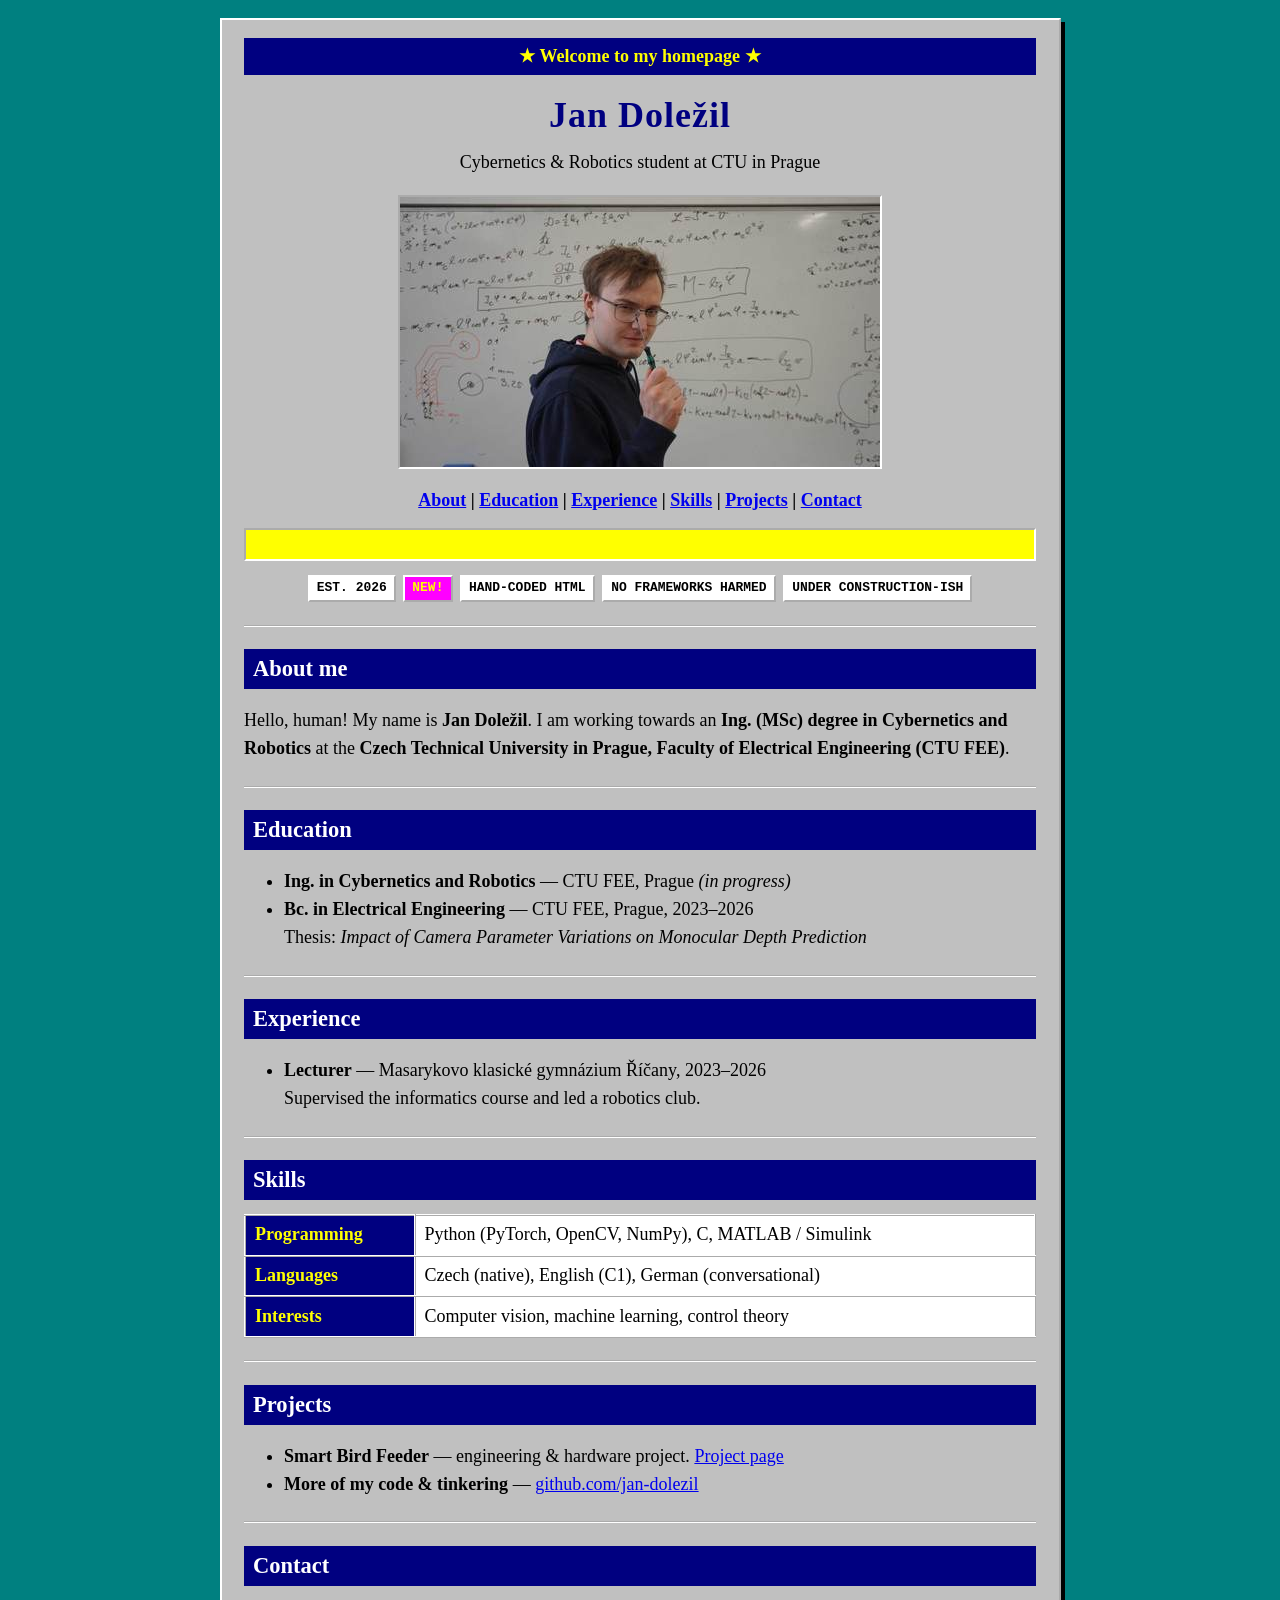
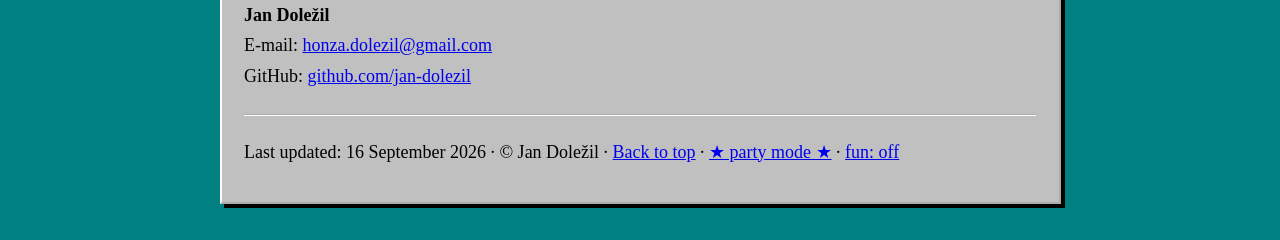
==== index.html @ 212049ea "No fun mode" ====
<!DOCTYPE html>
<html lang="en" data-fun="on">
<head>
  <meta charset="utf-8">
  <meta name="viewport" content="width=device-width, initial-scale=1">
  <title>Jan Doležil — Cybernetics &amp; Robotics, CTU Prague</title>
  <meta name="description" content="Jan Doležil is a Cybernetics and Robotics student at CTU in Prague, focused on computer vision and monocular depth estimation. Online CV, projects and contact.">
  <link rel="canonical" href="https://jan-dolezil.github.io/">
  <meta name="robots" content="index, follow">
  <meta name="author" content="Jan Doležil">
  <meta name="theme-color" content="#000080">
  <link rel="icon" href="/favicon.ico" sizes="any">
  <link rel="stylesheet" href="/style.css">
  
  <meta property="og:type" content="website">
  <meta property="og:site_name" content="Jan Doležil">
  <meta property="og:title" content="Jan Doležil — Cybernetics &amp; Robotics, CTU Prague">
  <meta property="og:description" content="Online CV of Jan Doležil: Cybernetics and Robotics student at CTU in Prague, computer vision, monocular depth estimation.">
  <meta property="og:url" content="https://jan-dolezil.github.io/">
  <meta property="og:image" content="https://jan-dolezil.github.io/photo.jpg">
  <meta name="twitter:card" content="summary">
  <meta name="twitter:title" content="Jan Doležil — Cybernetics &amp; Robotics, CTU Prague">
  <meta name="twitter:description" content="Online CV of Jan Doležil: Cybernetics and Robotics student at CTU in Prague, computer vision, monocular depth estimation.">
  <meta name="twitter:image" content="https://jan-dolezil.github.io/photo.jpg">
  <link rel="alternate" type="text/plain" title="Jan Doležil in plain text" href="/about.txt">
  <script type="application/ld+json">
  {
    "@context": "https://schema.org",
    "@type": "Person",
    "name": "Jan Doležil",
    "url": "https://jan-dolezil.github.io/",
    "image": "https://jan-dolezil.github.io/photo.jpg",
    "email": "mailto:honza.dolezil@gmail.com",
    "nationality": "Czech",
    "jobTitle": "MSc student in Cybernetics and Robotics",
    "affiliation": {
      "@type": "CollegeOrUniversity",
      "name": "Czech Technical University in Prague, Faculty of Electrical Engineering"
    },
    "alumniOf": {
      "@type": "CollegeOrUniversity",
      "name": "Czech Technical University in Prague, Faculty of Electrical Engineering"
    },
    "knowsAbout": ["Computer Vision", "Monocular Depth Estimation", "Dense Prediction", "Robotics", "Control Theory", "Python", "PyTorch", "OpenCV"],
    "sameAs": ["https://github.com/jan-dolezil"]
  }
  </script>
</head>
<body>
  <a class="skip" href="#main">Skip to content</a>

  <div class="page">
    <header class="site-header">
      <p class="eyebrow">&#9733; Welcome to my homepage &#9733;</p>
      <h1>Jan Doležil</h1>
      <p class="tagline">Cybernetics &amp; Robotics student at CTU in Prague</p>
      <img src="/photo.jpg" alt="Portrait photo of Jan Doležil" width="480" height="270" fetchpriority="high">
      <nav aria-label="On this page">
        <a href="#about">About</a> |
        <a href="#education">Education</a> |
        <a href="#experience">Experience</a> |
        <a href="#skills">Skills</a> |
        <a href="#projects">Projects</a> |
        <a href="#contact">Contact</a>
      </nav>
      <p class="ticker-wrap fun-only" aria-hidden="true"><span class="ticker"><span>&#9733; HELLO HUMAN &#9733; THIS PAGE NOW 20% FUNNIER &#9733; BEST VIEWED AT 800&times;600 &#9733; NO COOKIES, ONLY CURIOSITY &#9733; MY PHOTO DOES A TRICK IF YOU CLICK IT 5&times; &#9733; TRY THE KONAMI CODE&hellip; &#9733;&nbsp;</span></span></p>
      <p class="badges fun-only" aria-label="Silly badges">
        <span class="badge">est. 2026</span>
        <span class="badge hot">NEW!</span>
        <span class="badge">hand-coded html</span>
        <span class="badge">no frameworks harmed</span>
        <span class="badge">under construction-ish</span>
      </p>
    </header>

    <hr>

    <main id="main">
      <section id="about" aria-labelledby="about-h">
        <h2 id="about-h">About me</h2>
        <p>Hello, human! My name is <strong>Jan Doležil</strong>. I am working towards an
        <strong>Ing. (MSc) degree in Cybernetics and Robotics</strong> at the
        <strong>Czech Technical University in Prague, Faculty of Electrical Engineering (CTU FEE)</strong>.</p>
      </section>

      <hr>

      <section id="education" aria-labelledby="edu-h">
        <h2 id="edu-h">Education</h2>
        <ul>
          <li><strong>Ing. in Cybernetics and Robotics</strong> — CTU FEE, Prague <em>(in progress)</em></li>
          <li><strong>Bc. in Electrical Engineering</strong> — CTU FEE, Prague, 2023–2026<br>
            Thesis: <cite>Impact of Camera Parameter Variations on Monocular Depth Prediction</cite></li>
        </ul>
      </section>

      <hr>

      <section id="experience" aria-labelledby="exp-h">
        <h2 id="exp-h">Experience</h2>
        <ul>
          <li><strong>Lecturer</strong> — Masarykovo klasické gymnázium Říčany, 2023–2026<br>
            Supervised the informatics course and led a robotics club.</li>
        </ul>
      </section>

      <hr>

      <section id="skills" aria-labelledby="skills-h">
        <h2 id="skills-h">Skills</h2>
        <table>
          <tr><th scope="row">Programming</th><td>Python (PyTorch, OpenCV, NumPy), C, MATLAB / Simulink</td></tr>
          <tr><th scope="row">Languages</th><td>Czech (native), English (C1), German (conversational)</td></tr>
          <tr><th scope="row">Interests</th><td>Computer vision, machine learning, control theory</td></tr>
        </table>
      </section>

      <hr>

      <section id="projects" aria-labelledby="proj-h">
        <h2 id="proj-h">Projects</h2>
        <ul>
          <li><strong>Smart Bird Feeder</strong> — engineering &amp; hardware project.
            <a href="https://dolezj47-82bfc8.pages.fel.cvut.cz/projekty/mainproject.html">Project page</a></li>
          <li><strong>More of my code &amp; tinkering</strong> —
            <a href="https://github.com/jan-dolezil">github.com/jan-dolezil</a></li>
        </ul>
      </section>

      <hr>

      <section id="contact" aria-labelledby="contact-h">
        <h2 id="contact-h">Contact</h2>
        <address class="h-card">
          <span class="p-name"><strong>Jan Doležil</strong></span><br>
          E-mail: <a class="u-email" href="mailto:honza.dolezil@gmail.com">honza.dolezil@gmail.com</a><br>
          GitHub: <a class="u-url" href="https://github.com/jan-dolezil" rel="me">github.com/jan-dolezil</a>
        </address>   
      </section>
    </main>

    <hr>

    <footer>
      <p>Last updated: 16 September 2026 &middot; &copy; Jan Doležil &middot; <a href="#main">Back to top</a><span class="fun-only"> &middot; <a href="#main" id="party-link">&#9733; party mode &#9733;</a></span> &middot; <a href="?fun=off" id="fun-toggle2">fun: off</a></p>
    </footer>
  </div>
</body>
</html>
---- style.css ----
/* One tiny stylesheet, system fonts only, one tiny inline script for 90s gimmicks. */
html {
  background: #008080;
  color: #000;
  font-family: "Times New Roman", Times, Georgia, serif;
  font-size: 18px;
  line-height: 1.55;
  -webkit-text-size-adjust: 100%;
}

body { margin: 0; padding: 1rem 0.5rem 2rem; }

.page {
  max-width: 44rem;
  margin: 0 auto;
  background: #c0c0c0;
  border: 2px outset #fff;
  box-shadow: 4px 4px 0 #000;
  padding: 1rem 1.25rem;
}

.site-header { text-align: center; }

.eyebrow {
  background: #000080;
  color: #ff0;
  font-weight: bold;
  padding: 0.25rem;
  margin: 0 0 0.75rem;
}

h1 {
  font-size: 2rem;
  margin: 0.25rem 0;
  color: #000080;
  letter-spacing: 1px;
}

.tagline { margin: 0 0 1rem; }

img {
  display: block;
  max-width: 100%;
  height: auto;
  margin: 0 auto 1rem;
  border: 2px inset #fff;
  background: #fff;
}

nav { font-weight: bold; }

/* --- 90s fun zone (non-intrusive, motion-safe) ---
   KILL SWITCH: set <html data-fun="off"> (or ?fun=off, see head script)
   to disable ALL of the below. Every rule lives under
   html[data-fun="on"], plus a hard kill-block right after. */
html[data-fun="on"] .ticker-wrap {
  overflow: hidden;
  white-space: nowrap;
  background: #ff0;
  border: 2px inset #fff;
  margin: 0.75rem 0 0;
  padding: 0.15rem 0;
  font-family: "Courier New", Courier, monospace;
  font-size: 0.85rem;
  font-weight: bold;
}
html[data-fun="on"] .ticker { display: inline-block; padding-left: 100%; will-change: transform; }
html[data-fun="on"] .ticker span { display: inline-block; padding-right: 2rem; }

html[data-fun="on"] img { transition: transform 0.2s steps(3); }
html[data-fun="on"] img:hover { transform: rotate(-0.6deg) scale(1.01); }
html[data-fun="on"] img.fun-spin { transform: rotate(360deg) scale(1.05); transition: transform 0.6s steps(12); }

html[data-fun="on"] a:hover { background: #ff0; }
html[data-fun="on"] nav a:hover { display: inline-block; transform: rotate(-2deg); }

html[data-fun="on"] h1:hover { letter-spacing: 3px; }
html[data-fun="on"] h1 { transition: letter-spacing 0.2s steps(4); }

html[data-fun="on"] .badges {
  display: flex;
  flex-wrap: wrap;
  gap: 0.4rem;
  justify-content: center;
  margin: 0.75rem 0;
}
html[data-fun="on"] .badge {
  font-family: "Courier New", Courier, monospace;
  font-size: 0.72rem;
  font-weight: bold;
  text-transform: uppercase;
  background: #fff;
  border: 2px outset #fff;
  padding: 0.1rem 0.4rem;
}
html[data-fun="on"] .badge.hot { background: #f0f; color: #ff0; }

.tiny { font-size: 0.8rem; }
html[data-fun="on"] kbd {
  font-family: "Courier New", Courier, monospace;
  background: #fff;
  border: 2px outset #fff;
  padding: 0 0.3rem;
  font-size: 0.8em;
}

/* party mode: toggled by konami / B key / footer link */
html[data-fun="on"].party body { cursor: crosshair; }
html[data-fun="on"].party .page { box-shadow: 6px 6px 0 #f0f, 12px 12px 0 #0ff; }
html[data-fun="on"].party h1 { color: #f0f; }
html[data-fun="on"].party .eyebrow { background: linear-gradient(90deg, #f00, #ff0, #0f0, #0ff, #00f, #f0f, #f00); background-size: 400% 100%; color: #000; }
html[data-fun="on"].party img { border-color: #f0f; }

@media (prefers-reduced-motion: no-preference) {
  html[data-fun="on"] .ticker { animation: ticker-move 22s linear infinite; }
  html[data-fun="on"] .ticker-wrap:hover .ticker { animation-play-state: paused; }
  html[data-fun="on"].party .eyebrow { animation: rainbow-slide 3s linear infinite; }
  html[data-fun="on"].party h2 { animation: wiggle 0.6s steps(2) infinite; }
}
@keyframes ticker-move { to { transform: translateX(-100%); } }
@keyframes rainbow-slide { to { background-position: 400% 0; } }
@keyframes wiggle {
  0% { transform: rotate(-0.4deg); }
  100% { transform: rotate(0.4deg); }
}
@media (prefers-reduced-motion: reduce) {
  html[data-fun="on"] .ticker { padding-left: 0; }
}

/* HARD OFF: hide fun-only markup, freeze any stray motion. */
html[data-fun="off"] .fun-only { display: none !important; }
html[data-fun="off"] *, html[data-fun="off"] *::before, html[data-fun="off"] *::after {
  animation: none !important;
  transition: none !important;
}

h2 {
  background: #000080;
  color: #fff;
  font-size: 1.25rem;
  padding: 0.15rem 0.5rem;
  margin: 0 0 0.75rem;
}

a { color: #00e; }
a:visited { color: #551a8b; }
a:active { color: #f00; }

hr {
  border: 0;
  border-top: 2px groove #fff;
  margin: 1.25rem 0;
}

table { border-collapse: collapse; width: 100%; }
th, td {
  border: 2px inset #fff;
  background: #fff;
  text-align: left;
  vertical-align: top;
  padding: 0.3rem 0.5rem;
}
th { background: #000080; color: #ff0; white-space: nowrap; }

address { font-style: normal; line-height: 1.7; }

.counter {
  font-family: "Courier New", Courier, monospace;
  font-weight: bold;
  background: #000;
  color: #0f0;
  display: inline-block;
  padding: 0.2rem 0.6rem;
}

.blink { color: #f00; background: #ff0; padding: 0 0.3rem; }
@media (prefers-reduced-motion: no-preference) {
  .blink { animation: blink 1s steps(2, start) infinite; }
}
@keyframes blink { to { visibility: hidden; } }

.skip {
  position: absolute;
  left: -9999px;
}
.skip:focus {
  position: static;
  display: block;
  background: #ff0;
  color: #000;
  text-align: center;
  padding: 0.5rem;
}
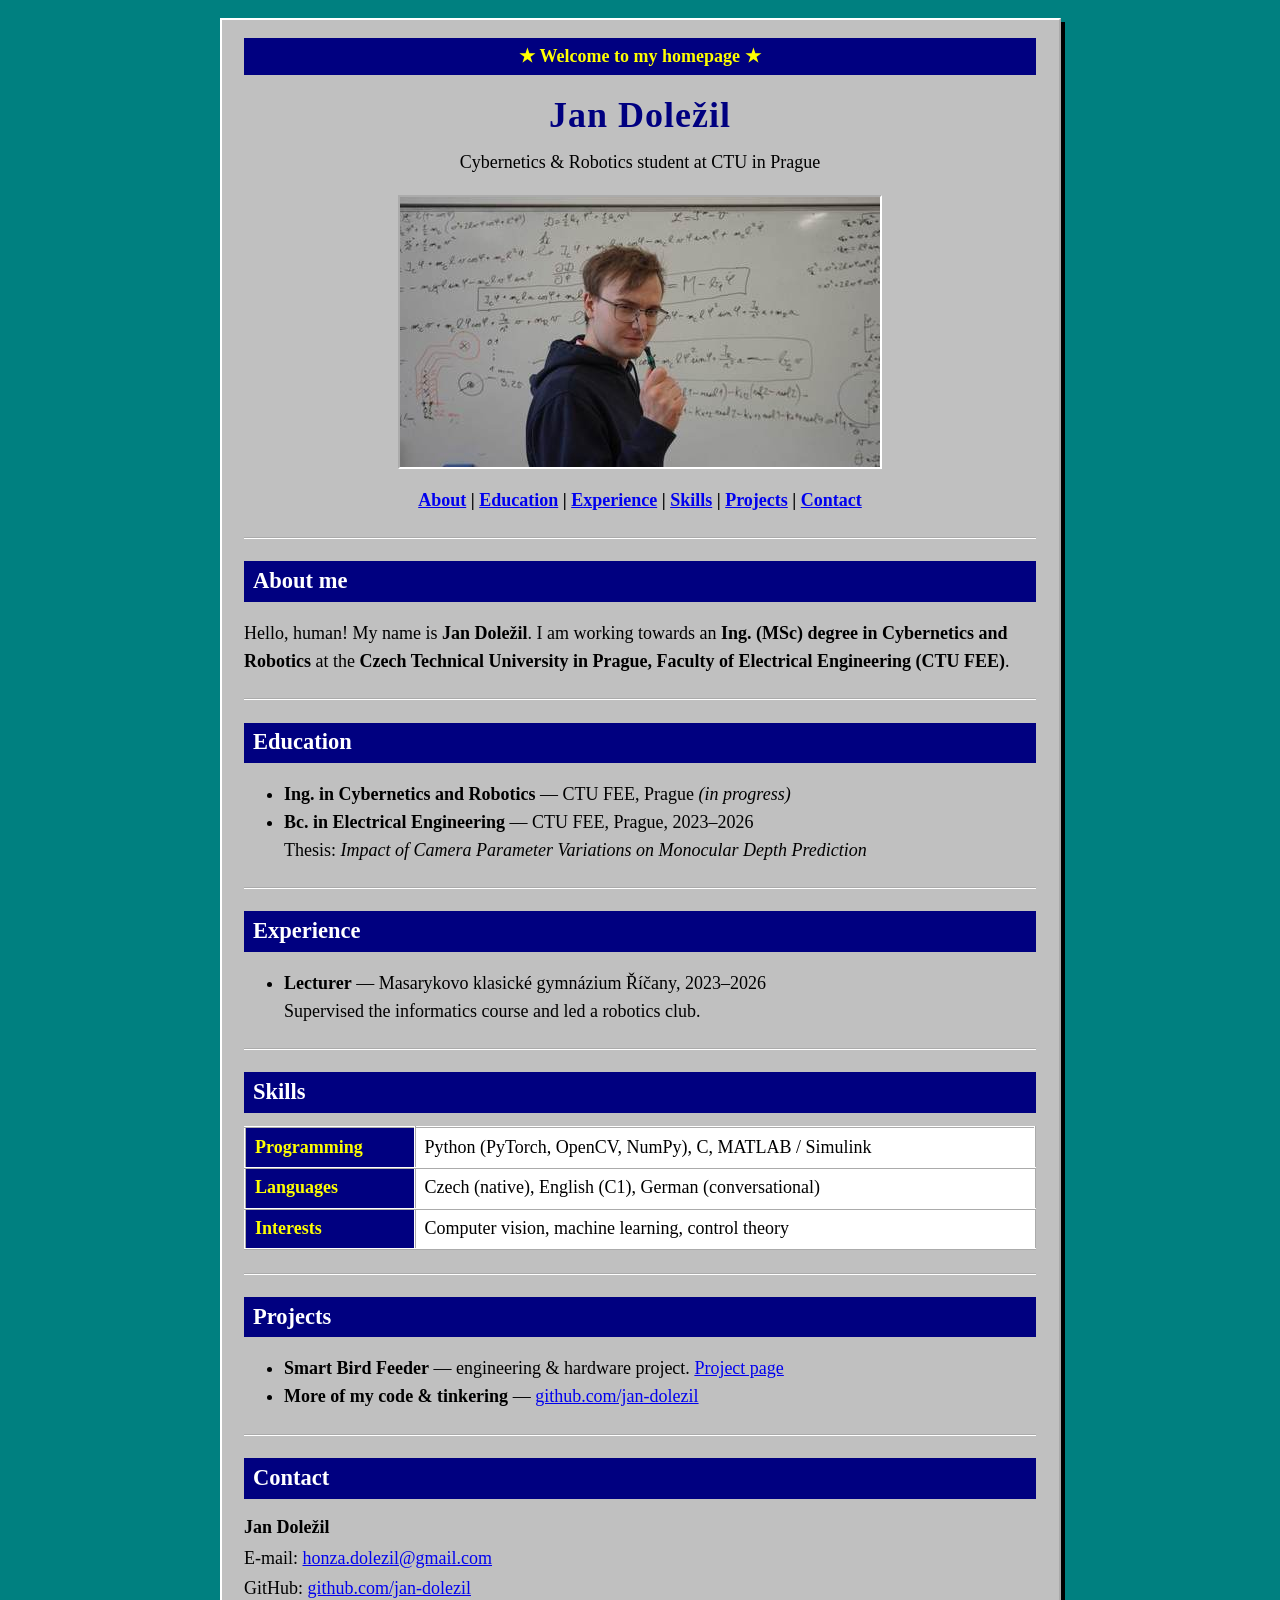
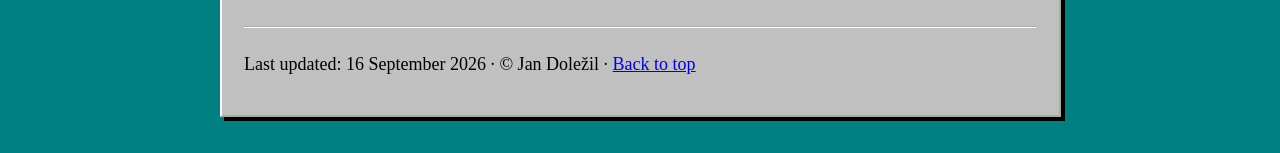
==== commit 7f0ae1ed: "fun off" ====
--- a/index.html
+++ b/index.html
@@ -1,5 +1,5 @@
 <!DOCTYPE html>
-<html lang="en" data-fun="on">
+<html lang="en">
 <head>
   <meta charset="utf-8">
   <meta name="viewport" content="width=device-width, initial-scale=1">
@@ -63,14 +63,6 @@
         <a href="#projects">Projects</a> |
         <a href="#contact">Contact</a>
       </nav>
-      <p class="ticker-wrap fun-only" aria-hidden="true"><span class="ticker"><span>&#9733; HELLO HUMAN &#9733; THIS PAGE NOW 20% FUNNIER &#9733; BEST VIEWED AT 800&times;600 &#9733; NO COOKIES, ONLY CURIOSITY &#9733; MY PHOTO DOES A TRICK IF YOU CLICK IT 5&times; &#9733; TRY THE KONAMI CODE&hellip; &#9733;&nbsp;</span></span></p>
-      <p class="badges fun-only" aria-label="Silly badges">
-        <span class="badge">est. 2026</span>
-        <span class="badge hot">NEW!</span>
-        <span class="badge">hand-coded html</span>
-        <span class="badge">no frameworks harmed</span>
-        <span class="badge">under construction-ish</span>
-      </p>
     </header>
 
     <hr>
@@ -142,7 +134,7 @@
     <hr>
 
     <footer>
-      <p>Last updated: 16 September 2026 &middot; &copy; Jan Doležil &middot; <a href="#main">Back to top</a><span class="fun-only"> &middot; <a href="#main" id="party-link">&#9733; party mode &#9733;</a></span> &middot; <a href="?fun=off" id="fun-toggle2">fun: off</a></p>
+      <p>Last updated: 16 September 2026 &middot; &copy; Jan Doležil &middot; <a href="#main">Back to top</a></p>
     </footer>
   </div>
 </body>
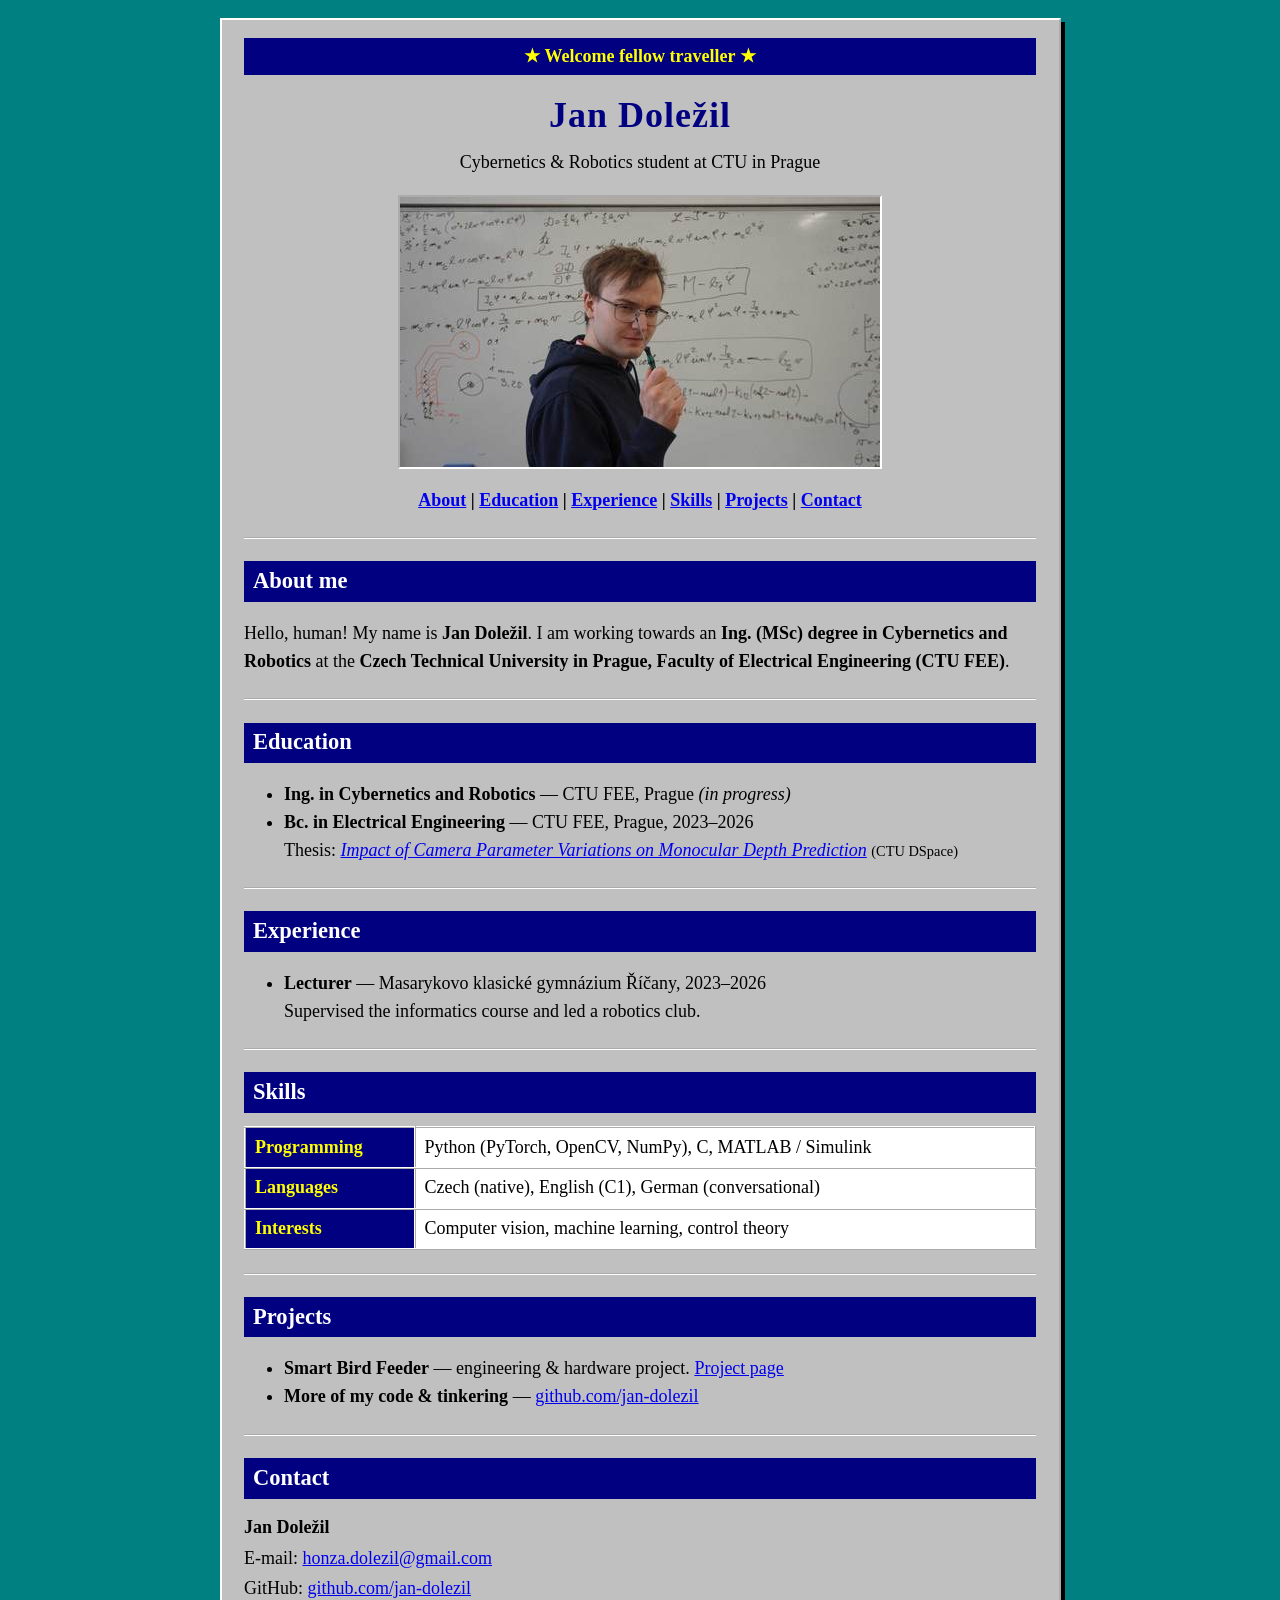
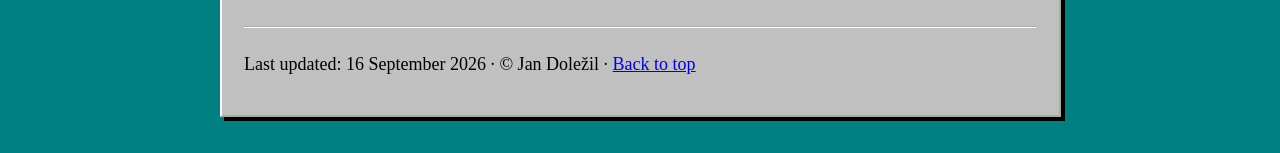
==== commit 8eb6ff28: "add Bc thesis DSpace link + Thesis schema" ====
--- a/index.html
+++ b/index.html
@@ -6,43 +6,110 @@
   <title>Jan Doležil — Cybernetics &amp; Robotics, CTU Prague</title>
   <meta name="description" content="Jan Doležil is a Cybernetics and Robotics student at CTU in Prague, focused on computer vision and monocular depth estimation. Online CV, projects and contact.">
   <link rel="canonical" href="https://jan-dolezil.github.io/">
-  <meta name="robots" content="index, follow">
+  <meta name="robots" content="index, follow, max-image-preview:large, max-snippet:-1">
+  <meta name="googlebot" content="index, follow, max-image-preview:large, max-snippet:-1">
+  <meta name="bingbot" content="index, follow">
   <meta name="author" content="Jan Doležil">
+  <meta name="creator" content="Jan Doležil">
+  <meta name="publisher" content="Jan Doležil">
+  <meta name="keywords" content="Jan Doležil, Cybernetics and Robotics, CTU Prague, Czech Technical University, computer vision, monocular depth estimation, dense prediction, robotics, control theory, Python, PyTorch, OpenCV">
+  <meta name="geo.region" content="CZ-10">
+  <meta name="geo.placename" content="Prague, Czechia">
   <meta name="theme-color" content="#000080">
-  <link rel="icon" href="/favicon.ico" sizes="any">
-  <link rel="stylesheet" href="/style.css">
-  
-  <meta property="og:type" content="website">
+  <meta name="color-scheme" content="light">
+  <meta name="format-detection" content="telephone=no">
+  <meta name="referrer" content="strict-origin-when-cross-origin">
+  <link rel="icon" href="/favicon.ico" sizes="16x16 32x32 48x48">
+  <link rel="icon" type="image/png" sizes="16x16" href="/favicon-16x16.png">
+  <link rel="icon" type="image/png" sizes="32x32" href="/favicon-32x32.png">
+  <link rel="apple-touch-icon" sizes="180x180" href="/apple-touch-icon.png">
+  <link rel="manifest" href="/site.webmanifest">
+  <style>html{background:#008080;color:#000;font-family:"Times New Roman",Times,Georgia,serif;font-size:18px;line-height:1.55;-webkit-text-size-adjust:100%;}body{margin:0;padding:1rem 0.5rem 2rem;}.page{max-width:44rem;margin:0 auto;background:#c0c0c0;border:2px outset #fff;box-shadow:4px 4px 0 #000;padding:1rem 1.25rem;}.site-header{text-align:center;}.eyebrow{background:#000080;color:#ff0;font-weight:bold;padding:0.25rem;margin:0 0 0.75rem;}h1{font-size:2rem;margin:0.25rem 0;color:#000080;letter-spacing:1px;}.tagline{margin:0 0 1rem;}img{display:block;max-width:100%;height:auto;margin:0 auto 1rem;border:2px inset #fff;background:#fff;}nav{font-weight:bold;}html[data-fun="on"] .ticker-wrap{overflow:hidden;white-space:nowrap;background:#ff0;border:2px inset #fff;margin:0.75rem 0 0;padding:0.15rem 0;font-family:"Courier New",Courier,monospace;font-size:0.85rem;font-weight:bold;}html[data-fun="on"] .ticker{display:inline-block;padding-left:100%;will-change:transform;}html[data-fun="on"] .ticker span{display:inline-block;padding-right:2rem;}html[data-fun="on"] img{transition:transform 0.2s steps(3);}html[data-fun="on"] img:hover{transform:rotate(-0.6deg) scale(1.01);}html[data-fun="on"] img.fun-spin{transform:rotate(360deg) scale(1.05);transition:transform 0.6s steps(12);}html[data-fun="on"] a:hover{background:#ff0;}html[data-fun="on"] nav a:hover{display:inline-block;transform:rotate(-2deg);}html[data-fun="on"] h1:hover{letter-spacing:3px;}html[data-fun="on"] h1{transition:letter-spacing 0.2s steps(4);}html[data-fun="on"] .badges{display:flex;flex-wrap:wrap;gap:0.4rem;justify-content:center;margin:0.75rem 0;}html[data-fun="on"] .badge{font-family:"Courier New",Courier,monospace;font-size:0.72rem;font-weight:bold;text-transform:uppercase;background:#fff;border:2px outset #fff;padding:0.1rem 0.4rem;}html[data-fun="on"] .badge.hot{background:#f0f;color:#ff0;}.tiny{font-size:0.8rem;}html[data-fun="on"] kbd{font-family:"Courier New",Courier,monospace;background:#fff;border:2px outset #fff;padding:0 0.3rem;font-size:0.8em;}html[data-fun="on"].party body{cursor:crosshair;}html[data-fun="on"].party .page{box-shadow:6px 6px 0 #f0f,12px 12px 0 #0ff;}html[data-fun="on"].party h1{color:#f0f;}html[data-fun="on"].party .eyebrow{background:linear-gradient(90deg,#f00,#ff0,#0f0,#0ff,#00f,#f0f,#f00);background-size:400% 100%;color:#000;}html[data-fun="on"].party img{border-color:#f0f;}@media (prefers-reduced-motion:no-preference){html[data-fun="on"] .ticker{animation:ticker-move 22s linear infinite;}html[data-fun="on"] .ticker-wrap:hover .ticker{animation-play-state:paused;}html[data-fun="on"].party .eyebrow{animation:rainbow-slide 3s linear infinite;}html[data-fun="on"].party h2{animation:wiggle 0.6s steps(2) infinite;}}@keyframes ticker-move{to{transform:translateX(-100%);}}@keyframes rainbow-slide{to{background-position:400% 0;}}@keyframes wiggle{0%{transform:rotate(-0.4deg);}100%{transform:rotate(0.4deg);}}@media (prefers-reduced-motion:reduce){html[data-fun="on"] .ticker{padding-left:0;}}html[data-fun="off"] .fun-only{display:none !important;}html[data-fun="off"] *,html[data-fun="off"] *::before,html[data-fun="off"] *::after{animation:none !important;transition:none !important;}h2{background:#000080;color:#fff;font-size:1.25rem;padding:0.15rem 0.5rem;margin:0 0 0.75rem;}a{color:#00e;}a:visited{color:#551a8b;}a:active{color:#f00;}hr{border:0;border-top:2px groove #fff;margin:1.25rem 0;}table{border-collapse:collapse;width:100%;}th,td{border:2px inset #fff;background:#fff;text-align:left;vertical-align:top;padding:0.3rem 0.5rem;}th{background:#000080;color:#ff0;white-space:nowrap;}address{font-style:normal;line-height:1.7;}.counter{font-family:"Courier New",Courier,monospace;font-weight:bold;background:#000;color:#0f0;display:inline-block;padding:0.2rem 0.6rem;}.blink{color:#f00;background:#ff0;padding:0 0.3rem;}@media (prefers-reduced-motion:no-preference){.blink{animation:blink 1s steps(2,start) infinite;}}@keyframes blink{to{visibility:hidden;}}.skip{position:absolute;left:-9999px;}.skip:focus{position:static;display:block;background:#ff0;color:#000;text-align:center;padding:0.5rem;}</style>
+  <link rel="author" type="text/plain" href="/about.txt">
+  <link rel="alternate" type="text/plain" title="Jan Doležil in plain text" href="/about.txt">
+
+  <meta property="og:type" content="profile">
   <meta property="og:site_name" content="Jan Doležil">
+  <meta property="og:locale" content="en_US">
   <meta property="og:title" content="Jan Doležil — Cybernetics &amp; Robotics, CTU Prague">
   <meta property="og:description" content="Online CV of Jan Doležil: Cybernetics and Robotics student at CTU in Prague, computer vision, monocular depth estimation.">
   <meta property="og:url" content="https://jan-dolezil.github.io/">
-  <meta property="og:image" content="https://jan-dolezil.github.io/photo.jpg">
-  <meta name="twitter:card" content="summary">
+  <meta property="og:image" content="https://jan-dolezil.github.io/og-image.jpg">
+  <meta property="og:image:secure_url" content="https://jan-dolezil.github.io/og-image.jpg">
+  <meta property="og:image:type" content="image/jpeg">
+  <meta property="og:image:width" content="1200">
+  <meta property="og:image:height" content="630">
+  <meta property="og:image:alt" content="Jan Doležil — Cybernetics & Robotics, CTU Prague">
+  <meta property="profile:first_name" content="Jan">
+  <meta property="profile:last_name" content="Doležil">
+  <meta name="twitter:card" content="summary_large_image">
   <meta name="twitter:title" content="Jan Doležil — Cybernetics &amp; Robotics, CTU Prague">
   <meta name="twitter:description" content="Online CV of Jan Doležil: Cybernetics and Robotics student at CTU in Prague, computer vision, monocular depth estimation.">
-  <meta name="twitter:image" content="https://jan-dolezil.github.io/photo.jpg">
-  <link rel="alternate" type="text/plain" title="Jan Doležil in plain text" href="/about.txt">
+  <meta name="twitter:image" content="https://jan-dolezil.github.io/og-image.jpg">
+  <meta name="twitter:image:alt" content="Jan Doležil — Cybernetics & Robotics, CTU Prague">
   <script type="application/ld+json">
   {
     "@context": "https://schema.org",
-    "@type": "Person",
-    "name": "Jan Doležil",
-    "url": "https://jan-dolezil.github.io/",
-    "image": "https://jan-dolezil.github.io/photo.jpg",
-    "email": "mailto:honza.dolezil@gmail.com",
-    "nationality": "Czech",
-    "jobTitle": "MSc student in Cybernetics and Robotics",
-    "affiliation": {
-      "@type": "CollegeOrUniversity",
-      "name": "Czech Technical University in Prague, Faculty of Electrical Engineering"
-    },
-    "alumniOf": {
-      "@type": "CollegeOrUniversity",
-      "name": "Czech Technical University in Prague, Faculty of Electrical Engineering"
-    },
-    "knowsAbout": ["Computer Vision", "Monocular Depth Estimation", "Dense Prediction", "Robotics", "Control Theory", "Python", "PyTorch", "OpenCV"],
-    "sameAs": ["https://github.com/jan-dolezil"]
+    "@graph": [
+      {
+        "@type": "Person",
+        "@id": "https://jan-dolezil.github.io/#person",
+        "name": "Jan Doležil",
+        "givenName": "Jan",
+        "familyName": "Doležil",
+        "url": "https://jan-dolezil.github.io/",
+        "image": "https://jan-dolezil.github.io/photo.jpg",
+        "description": "Cybernetics and Robotics student at CTU in Prague, focused on computer vision and monocular depth estimation.",
+        "nationality": "Czech",
+        "jobTitle": "MSc student in Cybernetics and Robotics",
+        "address": { "@type": "PostalAddress", "addressLocality": "Prague", "addressCountry": "CZ" },
+        "affiliation": {
+          "@type": "CollegeOrUniversity",
+          "name": "Czech Technical University in Prague, Faculty of Electrical Engineering",
+          "url": "https://fel.cvut.cz/en"
+        },
+        "alumniOf": {
+          "@type": "CollegeOrUniversity",
+          "name": "Czech Technical University in Prague, Faculty of Electrical Engineering"
+        },
+        "knowsAbout": ["Computer Vision", "Monocular Depth Estimation", "Dense Prediction", "Robotics", "Control Theory", "Python", "PyTorch", "OpenCV"],
+        "sameAs": ["https://github.com/jan-dolezil"]
+      },
+      {
+        "@type": "Thesis",
+        "@id": "https://jan-dolezil.github.io/#thesis-bc",
+        "name": "Impact of Camera Parameter Variations on Monocular Depth Prediction",
+        "author": { "@id": "https://jan-dolezil.github.io/#person" },
+        "url": "https://dspace.cvut.cz/entities/publication/07f91632-fe97-4ae9-ada3-f9dc88d885df",
+        "inLanguage": "en",
+        "datePublished": "2026",
+        "sourceOrganization": {
+          "@type": "CollegeOrUniversity",
+          "name": "Czech Technical University in Prague, Faculty of Electrical Engineering"
+        }
+      },
+      {
+        "@type": "WebSite",
+        "@id": "https://jan-dolezil.github.io/#website",
+        "url": "https://jan-dolezil.github.io/",
+        "name": "Jan Doležil",
+        "description": "Online CV of Jan Doležil: Cybernetics and Robotics student at CTU in Prague, computer vision, monocular depth estimation.",
+        "inLanguage": "en",
+        "author": { "@id": "https://jan-dolezil.github.io/#person" }
+      },
+      {
+        "@type": "ProfilePage",
+        "@id": "https://jan-dolezil.github.io/#webpage",
+        "url": "https://jan-dolezil.github.io/",
+        "name": "Jan Doležil — Cybernetics & Robotics, CTU Prague",
+        "description": "Jan Doležil is a Cybernetics and Robotics student at CTU in Prague, focused on computer vision and monocular depth estimation. Online CV, projects and contact.",
+        "inLanguage": "en",
+        "isPartOf": { "@id": "https://jan-dolezil.github.io/#website" },
+        "about": { "@id": "https://jan-dolezil.github.io/#person" },
+        "mainEntity": { "@id": "https://jan-dolezil.github.io/#person" },
+        "primaryImageOfPage": "https://jan-dolezil.github.io/photo.jpg"
+      }
+    ]
   }
   </script>
 </head>
@@ -51,7 +118,7 @@
 
   <div class="page">
     <header class="site-header">
-      <p class="eyebrow">&#9733; Welcome to my homepage &#9733;</p>
+      <p class="eyebrow">&#9733; Welcome fellow traveller &#9733;</p>
       <h1>Jan Doležil</h1>
       <p class="tagline">Cybernetics &amp; Robotics student at CTU in Prague</p>
       <img src="/photo.jpg" alt="Portrait photo of Jan Doležil" width="480" height="270" fetchpriority="high">
@@ -82,7 +149,7 @@
         <ul>
           <li><strong>Ing. in Cybernetics and Robotics</strong> — CTU FEE, Prague <em>(in progress)</em></li>
           <li><strong>Bc. in Electrical Engineering</strong> — CTU FEE, Prague, 2023–2026<br>
-            Thesis: <cite>Impact of Camera Parameter Variations on Monocular Depth Prediction</cite></li>
+            Thesis: <a href="https://dspace.cvut.cz/entities/publication/07f91632-fe97-4ae9-ada3-f9dc88d885df"><cite>Impact of Camera Parameter Variations on Monocular Depth Prediction</cite></a> <span class="tiny">(CTU DSpace)</span></li>
         </ul>
       </section>
 
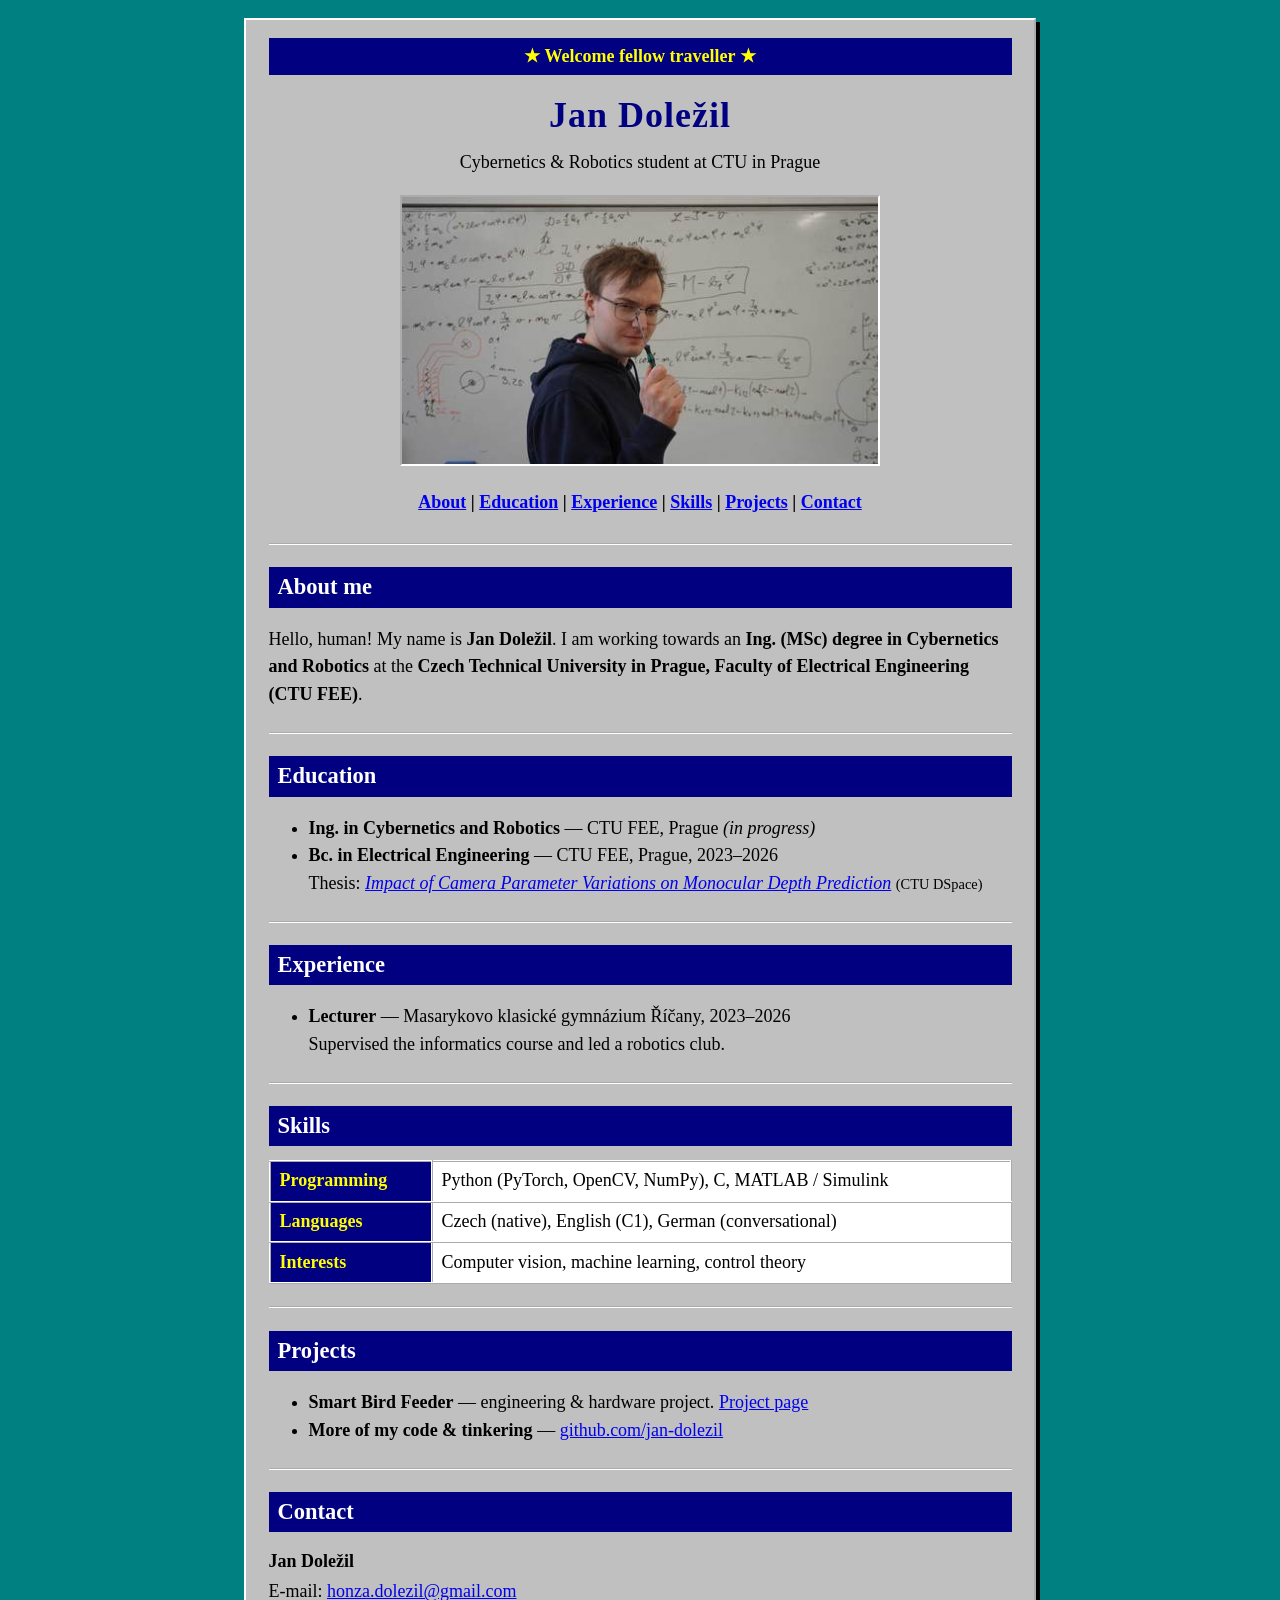
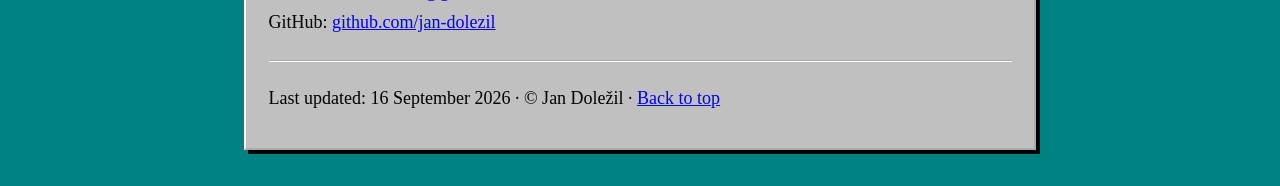
==== commit f7590612: "fix white overflow" ====
--- a/index.html
+++ b/index.html
@@ -24,7 +24,7 @@
   <link rel="icon" type="image/png" sizes="32x32" href="/favicon-32x32.png">
   <link rel="apple-touch-icon" sizes="180x180" href="/apple-touch-icon.png">
   <link rel="manifest" href="/site.webmanifest">
-  <style>html{background:#008080;color:#000;font-family:"Times New Roman",Times,Georgia,serif;font-size:18px;line-height:1.55;-webkit-text-size-adjust:100%;}body{margin:0;padding:1rem 0.5rem 2rem;}.page{max-width:44rem;margin:0 auto;background:#c0c0c0;border:2px outset #fff;box-shadow:4px 4px 0 #000;padding:1rem 1.25rem;}.site-header{text-align:center;}.eyebrow{background:#000080;color:#ff0;font-weight:bold;padding:0.25rem;margin:0 0 0.75rem;}h1{font-size:2rem;margin:0.25rem 0;color:#000080;letter-spacing:1px;}.tagline{margin:0 0 1rem;}img{display:block;max-width:100%;height:auto;margin:0 auto 1rem;border:2px inset #fff;background:#fff;}nav{font-weight:bold;}html[data-fun="on"] .ticker-wrap{overflow:hidden;white-space:nowrap;background:#ff0;border:2px inset #fff;margin:0.75rem 0 0;padding:0.15rem 0;font-family:"Courier New",Courier,monospace;font-size:0.85rem;font-weight:bold;}html[data-fun="on"] .ticker{display:inline-block;padding-left:100%;will-change:transform;}html[data-fun="on"] .ticker span{display:inline-block;padding-right:2rem;}html[data-fun="on"] img{transition:transform 0.2s steps(3);}html[data-fun="on"] img:hover{transform:rotate(-0.6deg) scale(1.01);}html[data-fun="on"] img.fun-spin{transform:rotate(360deg) scale(1.05);transition:transform 0.6s steps(12);}html[data-fun="on"] a:hover{background:#ff0;}html[data-fun="on"] nav a:hover{display:inline-block;transform:rotate(-2deg);}html[data-fun="on"] h1:hover{letter-spacing:3px;}html[data-fun="on"] h1{transition:letter-spacing 0.2s steps(4);}html[data-fun="on"] .badges{display:flex;flex-wrap:wrap;gap:0.4rem;justify-content:center;margin:0.75rem 0;}html[data-fun="on"] .badge{font-family:"Courier New",Courier,monospace;font-size:0.72rem;font-weight:bold;text-transform:uppercase;background:#fff;border:2px outset #fff;padding:0.1rem 0.4rem;}html[data-fun="on"] .badge.hot{background:#f0f;color:#ff0;}.tiny{font-size:0.8rem;}html[data-fun="on"] kbd{font-family:"Courier New",Courier,monospace;background:#fff;border:2px outset #fff;padding:0 0.3rem;font-size:0.8em;}html[data-fun="on"].party body{cursor:crosshair;}html[data-fun="on"].party .page{box-shadow:6px 6px 0 #f0f,12px 12px 0 #0ff;}html[data-fun="on"].party h1{color:#f0f;}html[data-fun="on"].party .eyebrow{background:linear-gradient(90deg,#f00,#ff0,#0f0,#0ff,#00f,#f0f,#f00);background-size:400% 100%;color:#000;}html[data-fun="on"].party img{border-color:#f0f;}@media (prefers-reduced-motion:no-preference){html[data-fun="on"] .ticker{animation:ticker-move 22s linear infinite;}html[data-fun="on"] .ticker-wrap:hover .ticker{animation-play-state:paused;}html[data-fun="on"].party .eyebrow{animation:rainbow-slide 3s linear infinite;}html[data-fun="on"].party h2{animation:wiggle 0.6s steps(2) infinite;}}@keyframes ticker-move{to{transform:translateX(-100%);}}@keyframes rainbow-slide{to{background-position:400% 0;}}@keyframes wiggle{0%{transform:rotate(-0.4deg);}100%{transform:rotate(0.4deg);}}@media (prefers-reduced-motion:reduce){html[data-fun="on"] .ticker{padding-left:0;}}html[data-fun="off"] .fun-only{display:none !important;}html[data-fun="off"] *,html[data-fun="off"] *::before,html[data-fun="off"] *::after{animation:none !important;transition:none !important;}h2{background:#000080;color:#fff;font-size:1.25rem;padding:0.15rem 0.5rem;margin:0 0 0.75rem;}a{color:#00e;}a:visited{color:#551a8b;}a:active{color:#f00;}hr{border:0;border-top:2px groove #fff;margin:1.25rem 0;}table{border-collapse:collapse;width:100%;}th,td{border:2px inset #fff;background:#fff;text-align:left;vertical-align:top;padding:0.3rem 0.5rem;}th{background:#000080;color:#ff0;white-space:nowrap;}address{font-style:normal;line-height:1.7;}.counter{font-family:"Courier New",Courier,monospace;font-weight:bold;background:#000;color:#0f0;display:inline-block;padding:0.2rem 0.6rem;}.blink{color:#f00;background:#ff0;padding:0 0.3rem;}@media (prefers-reduced-motion:no-preference){.blink{animation:blink 1s steps(2,start) infinite;}}@keyframes blink{to{visibility:hidden;}}.skip{position:absolute;left:-9999px;}.skip:focus{position:static;display:block;background:#ff0;color:#000;text-align:center;padding:0.5rem;}</style>
+  <style>html{background:#008080;color:#000;font-family:"Times New Roman",Times,Georgia,serif;font-size:18px;line-height:1.55;-webkit-text-size-adjust:100%;}body{margin:0;padding:1rem 0.5rem 2rem;}.page{max-width:44rem;margin:0 auto;background:#c0c0c0;border:2px outset #fff;box-shadow:4px 4px 0 #000;padding:1rem 1.25rem;}.site-header{text-align:center;}.eyebrow{background:#000080;color:#ff0;font-weight:bold;padding:0.25rem;margin:0 0 0.75rem;}h1{font-size:2rem;margin:0.25rem 0;color:#000080;letter-spacing:1px;}.tagline{margin:0 0 1rem;}img{display:block;max-width:100%;height:auto;margin:0 auto 1rem;border:2px inset #fff;background:#fff;}nav{font-weight:bold;}html[data-fun="on"] .ticker-wrap{overflow:hidden;white-space:nowrap;background:#ff0;border:2px inset #fff;margin:0.75rem 0 0;padding:0.15rem 0;font-family:"Courier New",Courier,monospace;font-size:0.85rem;font-weight:bold;}html[data-fun="on"] .ticker{display:inline-block;padding-left:100%;will-change:transform;}html[data-fun="on"] .ticker span{display:inline-block;padding-right:2rem;}html[data-fun="on"] img{transition:transform 0.2s steps(3);}html[data-fun="on"] img:hover{transform:rotate(-0.6deg) scale(1.01);}html[data-fun="on"] img.fun-spin{transform:rotate(360deg) scale(1.05);transition:transform 0.6s steps(12);}html[data-fun="on"] a:hover{background:#ff0;}html[data-fun="on"] nav a:hover{display:inline-block;transform:rotate(-2deg);}html[data-fun="on"] h1:hover{letter-spacing:3px;}html[data-fun="on"] h1{transition:letter-spacing 0.2s steps(4);}html[data-fun="on"] .badges{display:flex;flex-wrap:wrap;gap:0.4rem;justify-content:center;margin:0.75rem 0;}html[data-fun="on"] .badge{font-family:"Courier New",Courier,monospace;font-size:0.72rem;font-weight:bold;text-transform:uppercase;background:#fff;border:2px outset #fff;padding:0.1rem 0.4rem;}html[data-fun="on"] .badge.hot{background:#f0f;color:#ff0;}.tiny{font-size:0.8rem;}html[data-fun="on"] kbd{font-family:"Courier New",Courier,monospace;background:#fff;border:2px outset #fff;padding:0 0.3rem;font-size:0.8em;}html[data-fun="on"].party body{cursor:crosshair;}html[data-fun="on"].party .page{box-shadow:6px 6px 0 #f0f,12px 12px 0 #0ff;}html[data-fun="on"].party h1{color:#f0f;}html[data-fun="on"].party .eyebrow{background:linear-gradient(90deg,#f00,#ff0,#0f0,#0ff,#00f,#f0f,#f00);background-size:400% 100%;color:#000;}html[data-fun="on"].party img{border-color:#f0f;}@media (prefers-reduced-motion:no-preference){html[data-fun="on"] .ticker{animation:ticker-move 22s linear infinite;}html[data-fun="on"] .ticker-wrap:hover .ticker{animation-play-state:paused;}html[data-fun="on"].party .eyebrow{animation:rainbow-slide 3s linear infinite;}html[data-fun="on"].party h2{animation:wiggle 0.6s steps(2) infinite;}}@keyframes ticker-move{to{transform:translateX(-100%);}}@keyframes rainbow-slide{to{background-position:400% 0;}}@keyframes wiggle{0%{transform:rotate(-0.4deg);}100%{transform:rotate(0.4deg);}}@media (prefers-reduced-motion:reduce){html[data-fun="on"] .ticker{padding-left:0;}}html[data-fun="off"] .fun-only{display:none !important;}html[data-fun="off"] *,html[data-fun="off"] *::before,html[data-fun="off"] *::after{animation:none !important;transition:none !important;}h2{background:#000080;color:#fff;font-size:1.25rem;padding:0.15rem 0.5rem;margin:0 0 0.75rem;}a{color:#00e;}a:visited{color:#551a8b;}a:active{color:#f00;}hr{border:0;border-top:2px groove #fff;margin:1.25rem 0;}*,*::before,*::after{box-sizing:border-box;}a{overflow-wrap:break-word;}nav{line-height:2;}table{border-collapse:collapse;width:100%;max-width:100%;table-layout:fixed;}th,td{border:2px inset #fff;background:#fff;text-align:left;vertical-align:top;padding:0.3rem 0.5rem;overflow-wrap:break-word;}th{background:#000080;color:#ff0;}#skills th{width:9rem;}@media (max-width:520px){body{padding:0.5rem 0.25rem 1.5rem;}.page{padding:0.75rem 0.6rem;overflow-wrap:break-word;}#skills table,#skills tbody,#skills tr,#skills th,#skills td{display:block;width:auto;table-layout:auto;}#skills tr{margin-bottom:0.6rem;}#skills tr:last-child{margin-bottom:0;}#skills td{border-top:0;}}address{font-style:normal;line-height:1.7;}.counter{font-family:"Courier New",Courier,monospace;font-weight:bold;background:#000;color:#0f0;display:inline-block;padding:0.2rem 0.6rem;}.blink{color:#f00;background:#ff0;padding:0 0.3rem;}@media (prefers-reduced-motion:no-preference){.blink{animation:blink 1s steps(2,start) infinite;}}@keyframes blink{to{visibility:hidden;}}.skip{position:absolute;left:-9999px;}.skip:focus{position:static;display:block;background:#ff0;color:#000;text-align:center;padding:0.5rem;}</style>
   <link rel="author" type="text/plain" href="/about.txt">
   <link rel="alternate" type="text/plain" title="Jan Doležil in plain text" href="/about.txt">
 
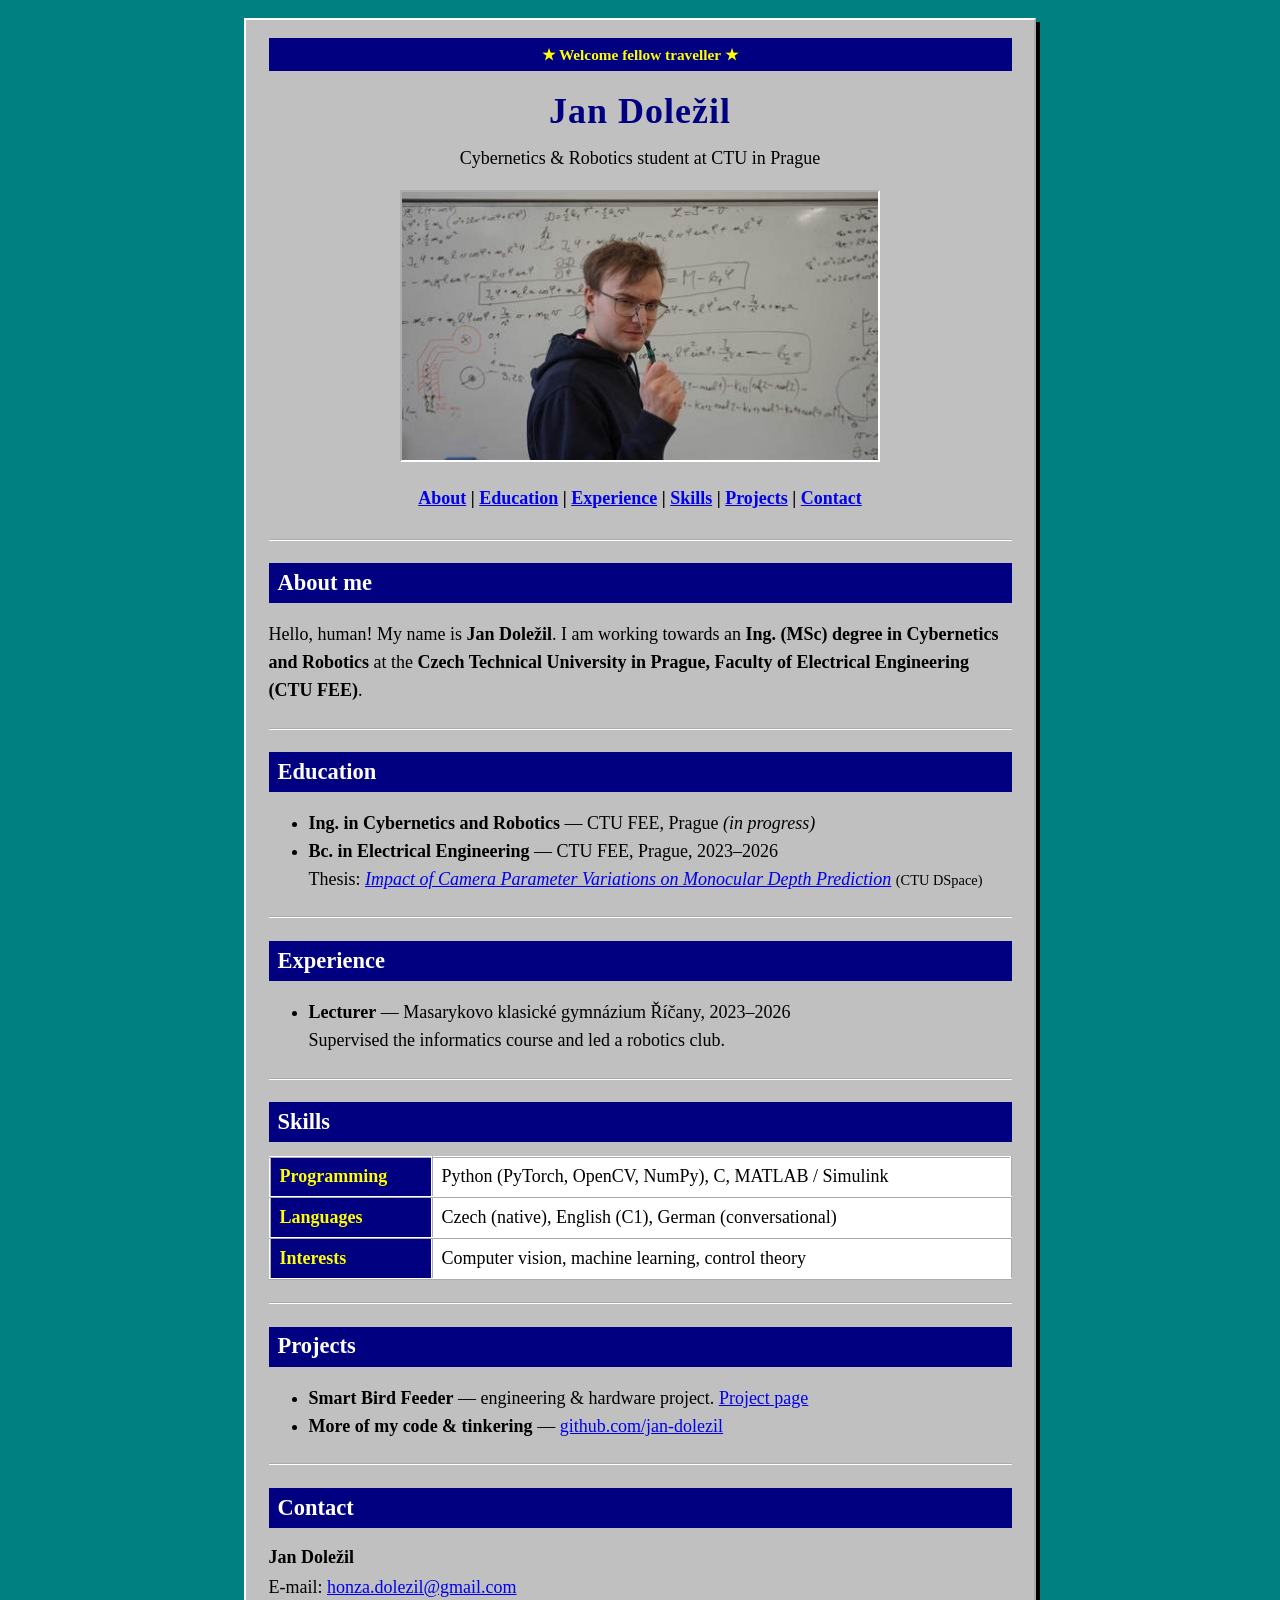
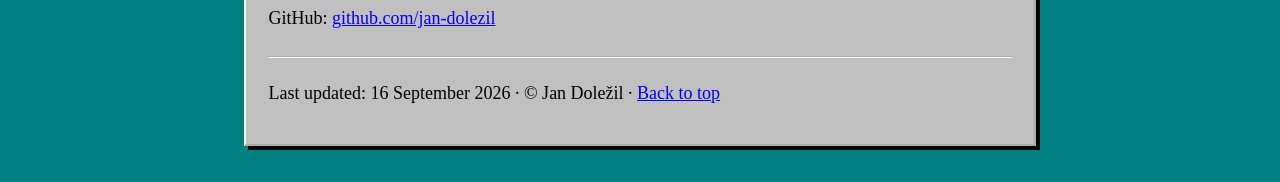
==== commit b6fd24f2: "welcome sign smaller font nowrap mobile" ====
--- a/index.html
+++ b/index.html
@@ -24,7 +24,7 @@
   <link rel="icon" type="image/png" sizes="32x32" href="/favicon-32x32.png">
   <link rel="apple-touch-icon" sizes="180x180" href="/apple-touch-icon.png">
   <link rel="manifest" href="/site.webmanifest">
-  <style>html{background:#008080;color:#000;font-family:"Times New Roman",Times,Georgia,serif;font-size:18px;line-height:1.55;-webkit-text-size-adjust:100%;}body{margin:0;padding:1rem 0.5rem 2rem;}.page{max-width:44rem;margin:0 auto;background:#c0c0c0;border:2px outset #fff;box-shadow:4px 4px 0 #000;padding:1rem 1.25rem;}.site-header{text-align:center;}.eyebrow{background:#000080;color:#ff0;font-weight:bold;padding:0.25rem;margin:0 0 0.75rem;}h1{font-size:2rem;margin:0.25rem 0;color:#000080;letter-spacing:1px;}.tagline{margin:0 0 1rem;}img{display:block;max-width:100%;height:auto;margin:0 auto 1rem;border:2px inset #fff;background:#fff;}nav{font-weight:bold;}html[data-fun="on"] .ticker-wrap{overflow:hidden;white-space:nowrap;background:#ff0;border:2px inset #fff;margin:0.75rem 0 0;padding:0.15rem 0;font-family:"Courier New",Courier,monospace;font-size:0.85rem;font-weight:bold;}html[data-fun="on"] .ticker{display:inline-block;padding-left:100%;will-change:transform;}html[data-fun="on"] .ticker span{display:inline-block;padding-right:2rem;}html[data-fun="on"] img{transition:transform 0.2s steps(3);}html[data-fun="on"] img:hover{transform:rotate(-0.6deg) scale(1.01);}html[data-fun="on"] img.fun-spin{transform:rotate(360deg) scale(1.05);transition:transform 0.6s steps(12);}html[data-fun="on"] a:hover{background:#ff0;}html[data-fun="on"] nav a:hover{display:inline-block;transform:rotate(-2deg);}html[data-fun="on"] h1:hover{letter-spacing:3px;}html[data-fun="on"] h1{transition:letter-spacing 0.2s steps(4);}html[data-fun="on"] .badges{display:flex;flex-wrap:wrap;gap:0.4rem;justify-content:center;margin:0.75rem 0;}html[data-fun="on"] .badge{font-family:"Courier New",Courier,monospace;font-size:0.72rem;font-weight:bold;text-transform:uppercase;background:#fff;border:2px outset #fff;padding:0.1rem 0.4rem;}html[data-fun="on"] .badge.hot{background:#f0f;color:#ff0;}.tiny{font-size:0.8rem;}html[data-fun="on"] kbd{font-family:"Courier New",Courier,monospace;background:#fff;border:2px outset #fff;padding:0 0.3rem;font-size:0.8em;}html[data-fun="on"].party body{cursor:crosshair;}html[data-fun="on"].party .page{box-shadow:6px 6px 0 #f0f,12px 12px 0 #0ff;}html[data-fun="on"].party h1{color:#f0f;}html[data-fun="on"].party .eyebrow{background:linear-gradient(90deg,#f00,#ff0,#0f0,#0ff,#00f,#f0f,#f00);background-size:400% 100%;color:#000;}html[data-fun="on"].party img{border-color:#f0f;}@media (prefers-reduced-motion:no-preference){html[data-fun="on"] .ticker{animation:ticker-move 22s linear infinite;}html[data-fun="on"] .ticker-wrap:hover .ticker{animation-play-state:paused;}html[data-fun="on"].party .eyebrow{animation:rainbow-slide 3s linear infinite;}html[data-fun="on"].party h2{animation:wiggle 0.6s steps(2) infinite;}}@keyframes ticker-move{to{transform:translateX(-100%);}}@keyframes rainbow-slide{to{background-position:400% 0;}}@keyframes wiggle{0%{transform:rotate(-0.4deg);}100%{transform:rotate(0.4deg);}}@media (prefers-reduced-motion:reduce){html[data-fun="on"] .ticker{padding-left:0;}}html[data-fun="off"] .fun-only{display:none !important;}html[data-fun="off"] *,html[data-fun="off"] *::before,html[data-fun="off"] *::after{animation:none !important;transition:none !important;}h2{background:#000080;color:#fff;font-size:1.25rem;padding:0.15rem 0.5rem;margin:0 0 0.75rem;}a{color:#00e;}a:visited{color:#551a8b;}a:active{color:#f00;}hr{border:0;border-top:2px groove #fff;margin:1.25rem 0;}*,*::before,*::after{box-sizing:border-box;}a{overflow-wrap:break-word;}nav{line-height:2;}table{border-collapse:collapse;width:100%;max-width:100%;table-layout:fixed;}th,td{border:2px inset #fff;background:#fff;text-align:left;vertical-align:top;padding:0.3rem 0.5rem;overflow-wrap:break-word;}th{background:#000080;color:#ff0;}#skills th{width:9rem;}@media (max-width:520px){body{padding:0.5rem 0.25rem 1.5rem;}.page{padding:0.75rem 0.6rem;overflow-wrap:break-word;}#skills table,#skills tbody,#skills tr,#skills th,#skills td{display:block;width:auto;table-layout:auto;}#skills tr{margin-bottom:0.6rem;}#skills tr:last-child{margin-bottom:0;}#skills td{border-top:0;}}address{font-style:normal;line-height:1.7;}.counter{font-family:"Courier New",Courier,monospace;font-weight:bold;background:#000;color:#0f0;display:inline-block;padding:0.2rem 0.6rem;}.blink{color:#f00;background:#ff0;padding:0 0.3rem;}@media (prefers-reduced-motion:no-preference){.blink{animation:blink 1s steps(2,start) infinite;}}@keyframes blink{to{visibility:hidden;}}.skip{position:absolute;left:-9999px;}.skip:focus{position:static;display:block;background:#ff0;color:#000;text-align:center;padding:0.5rem;}</style>
+  <style>html{background:#008080;color:#000;font-family:"Times New Roman",Times,Georgia,serif;font-size:18px;line-height:1.55;-webkit-text-size-adjust:100%;}body{margin:0;padding:1rem 0.5rem 2rem;}.page{max-width:44rem;margin:0 auto;background:#c0c0c0;border:2px outset #fff;box-shadow:4px 4px 0 #000;padding:1rem 1.25rem;}.site-header{text-align:center;}.eyebrow{background:#000080;color:#ff0;font-weight:bold;padding:0.25rem;margin:0 0 0.75rem;font-size:0.85rem;white-space:nowrap;overflow:hidden;text-overflow:ellipsis;}h1{font-size:2rem;margin:0.25rem 0;color:#000080;letter-spacing:1px;}.tagline{margin:0 0 1rem;}img{display:block;max-width:100%;height:auto;margin:0 auto 1rem;border:2px inset #fff;background:#fff;}nav{font-weight:bold;}html[data-fun="on"] .ticker-wrap{overflow:hidden;white-space:nowrap;background:#ff0;border:2px inset #fff;margin:0.75rem 0 0;padding:0.15rem 0;font-family:"Courier New",Courier,monospace;font-size:0.85rem;font-weight:bold;}html[data-fun="on"] .ticker{display:inline-block;padding-left:100%;will-change:transform;}html[data-fun="on"] .ticker span{display:inline-block;padding-right:2rem;}html[data-fun="on"] img{transition:transform 0.2s steps(3);}html[data-fun="on"] img:hover{transform:rotate(-0.6deg) scale(1.01);}html[data-fun="on"] img.fun-spin{transform:rotate(360deg) scale(1.05);transition:transform 0.6s steps(12);}html[data-fun="on"] a:hover{background:#ff0;}html[data-fun="on"] nav a:hover{display:inline-block;transform:rotate(-2deg);}html[data-fun="on"] h1:hover{letter-spacing:3px;}html[data-fun="on"] h1{transition:letter-spacing 0.2s steps(4);}html[data-fun="on"] .badges{display:flex;flex-wrap:wrap;gap:0.4rem;justify-content:center;margin:0.75rem 0;}html[data-fun="on"] .badge{font-family:"Courier New",Courier,monospace;font-size:0.72rem;font-weight:bold;text-transform:uppercase;background:#fff;border:2px outset #fff;padding:0.1rem 0.4rem;}html[data-fun="on"] .badge.hot{background:#f0f;color:#ff0;}.tiny{font-size:0.8rem;}html[data-fun="on"] kbd{font-family:"Courier New",Courier,monospace;background:#fff;border:2px outset #fff;padding:0 0.3rem;font-size:0.8em;}html[data-fun="on"].party body{cursor:crosshair;}html[data-fun="on"].party .page{box-shadow:6px 6px 0 #f0f,12px 12px 0 #0ff;}html[data-fun="on"].party h1{color:#f0f;}html[data-fun="on"].party .eyebrow{background:linear-gradient(90deg,#f00,#ff0,#0f0,#0ff,#00f,#f0f,#f00);background-size:400% 100%;color:#000;}html[data-fun="on"].party img{border-color:#f0f;}@media (prefers-reduced-motion:no-preference){html[data-fun="on"] .ticker{animation:ticker-move 22s linear infinite;}html[data-fun="on"] .ticker-wrap:hover .ticker{animation-play-state:paused;}html[data-fun="on"].party .eyebrow{animation:rainbow-slide 3s linear infinite;}html[data-fun="on"].party h2{animation:wiggle 0.6s steps(2) infinite;}}@keyframes ticker-move{to{transform:translateX(-100%);}}@keyframes rainbow-slide{to{background-position:400% 0;}}@keyframes wiggle{0%{transform:rotate(-0.4deg);}100%{transform:rotate(0.4deg);}}@media (prefers-reduced-motion:reduce){html[data-fun="on"] .ticker{padding-left:0;}}html[data-fun="off"] .fun-only{display:none !important;}html[data-fun="off"] *,html[data-fun="off"] *::before,html[data-fun="off"] *::after{animation:none !important;transition:none !important;}h2{background:#000080;color:#fff;font-size:1.25rem;padding:0.15rem 0.5rem;margin:0 0 0.75rem;}a{color:#00e;}a:visited{color:#551a8b;}a:active{color:#f00;}hr{border:0;border-top:2px groove #fff;margin:1.25rem 0;}*,*::before,*::after{box-sizing:border-box;}a{overflow-wrap:break-word;}nav{line-height:2;}table{border-collapse:collapse;width:100%;max-width:100%;table-layout:fixed;}th,td{border:2px inset #fff;background:#fff;text-align:left;vertical-align:top;padding:0.3rem 0.5rem;overflow-wrap:break-word;}th{background:#000080;color:#ff0;}#skills th{width:9rem;}@media (max-width:520px){body{padding:0.5rem 0.25rem 1.5rem;}.page{padding:0.75rem 0.6rem;overflow-wrap:break-word;}.eyebrow{font-size:0.75rem;letter-spacing:0;}#skills table,#skills tbody,#skills tr,#skills th,#skills td{display:block;width:auto;table-layout:auto;}#skills tr{margin-bottom:0.6rem;}#skills tr:last-child{margin-bottom:0;}#skills td{border-top:0;}}address{font-style:normal;line-height:1.7;}.counter{font-family:"Courier New",Courier,monospace;font-weight:bold;background:#000;color:#0f0;display:inline-block;padding:0.2rem 0.6rem;}.blink{color:#f00;background:#ff0;padding:0 0.3rem;}@media (prefers-reduced-motion:no-preference){.blink{animation:blink 1s steps(2,start) infinite;}}@keyframes blink{to{visibility:hidden;}}.skip{position:absolute;left:-9999px;}.skip:focus{position:static;display:block;background:#ff0;color:#000;text-align:center;padding:0.5rem;}</style>
   <link rel="author" type="text/plain" href="/about.txt">
   <link rel="alternate" type="text/plain" title="Jan Doležil in plain text" href="/about.txt">
 
